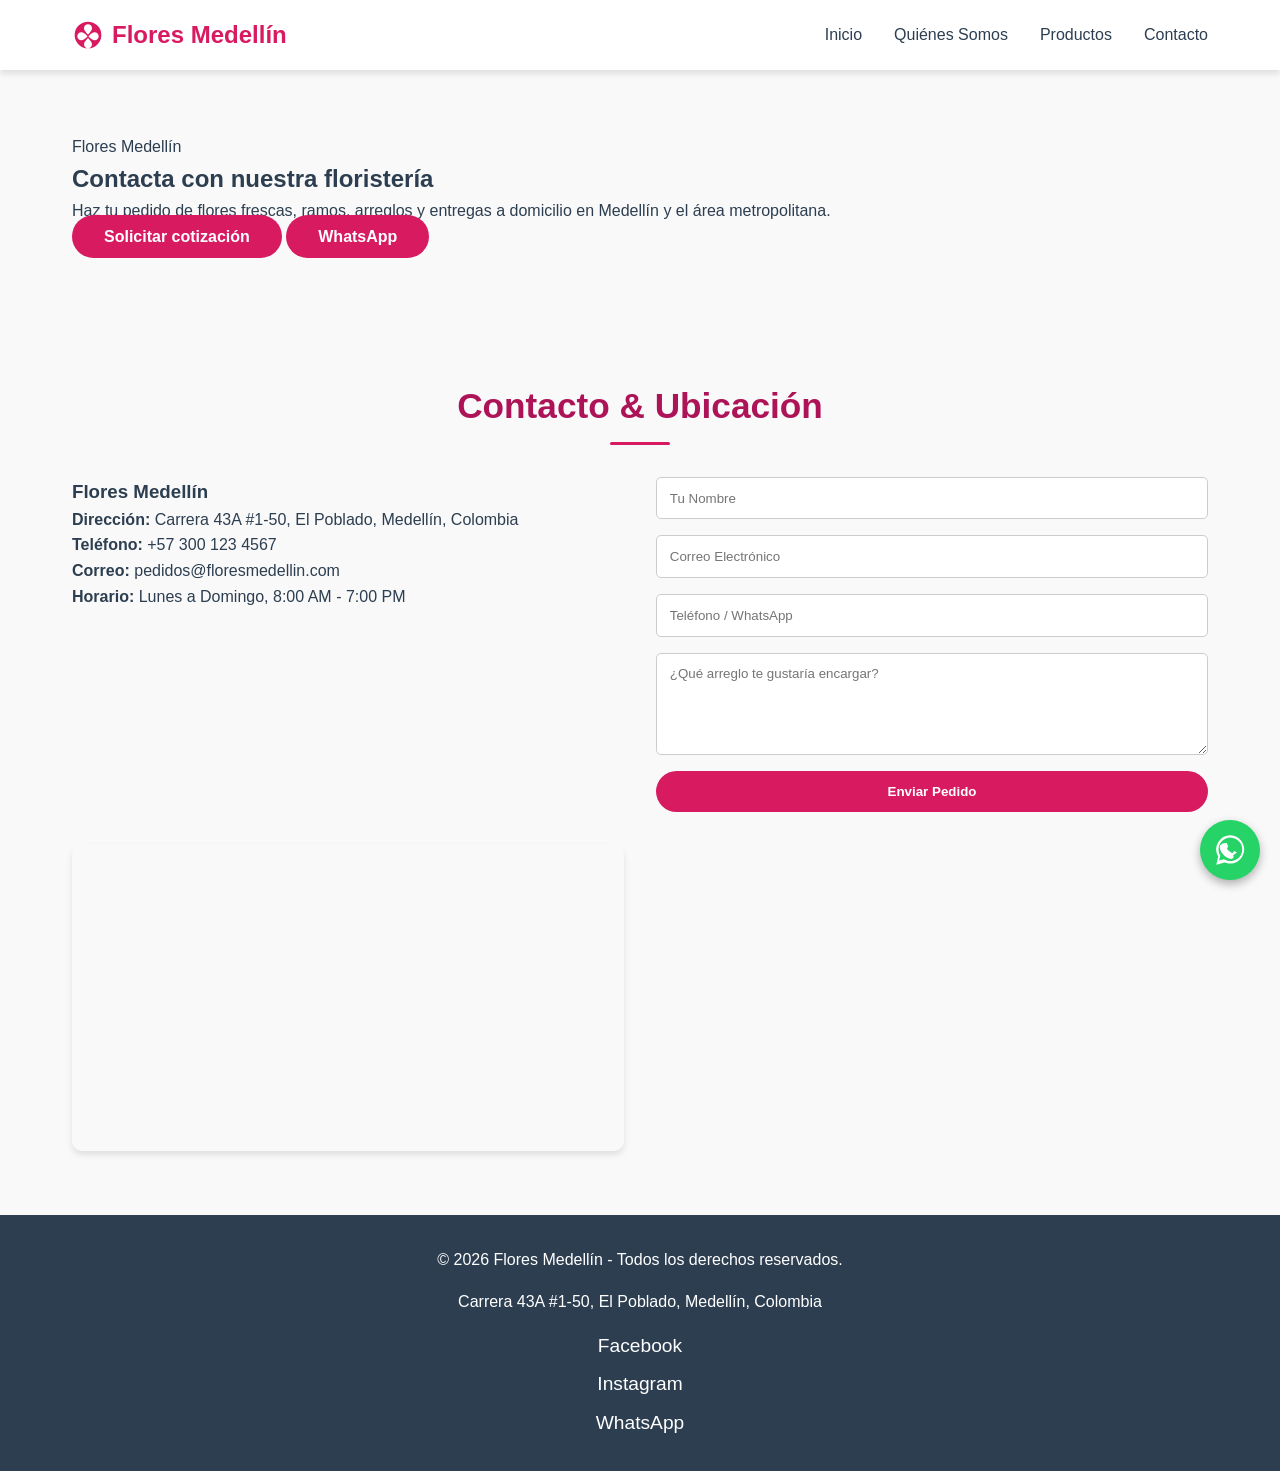
==== contacto.html @ 9ccc7f49 "Se crea página interna contacto" ====
<!DOCTYPE html>
<html lang="es">
<head>
    <meta charset="UTF-8">
    <meta name="viewport" content="width=device-width, initial-scale=1.0">
    <title>Flores Medellín | Contacto</title>
<link rel="stylesheet" href="/style.css">
</head>
<body>

    <header>
        <nav class="navbar">
            <a href="#inicio" class="logo">
                <svg viewBox="0 0 24 24">
                    <path d="M12,2A10,10 0 0,0 2,12A10,10 0 0,0 12,22A10,10 0 0,0 22,12A10,10 0 0,0 12,2M12,4C13.5,4 15,5.2 15,7C15,8.5 13.8,9.8 12.5,11.2L12,11.7L11.5,11.2C10.2,9.8 9,8.5 9,7C9,5.2 10.5,4 12,4M7,10C8.5,10 9.8,11.2 11.2,12.5L11.7,13L11.2,13.5C9.8,14.8 8.5,16 7,16C5.2,16 4,14.5 4,13C4,11.5 5.2,10 7,10M17,10C18.8,10 20,11.5 20,13C20,14.5 18.8,16 17,16C15.5,16 14.2,14.8 12.8,13.5L12.3,13L12.8,12.5C14.2,11.2 15.5,10 17,10M12,14.3L12.5,14.8C13.8,16.2 15,17.5 15,19C15,20.8 13.5,22 12,22C10.5,22 9,20.8 9,19C9,17.5 10.2,16.2 11.5,14.8L12,14.3Z"/>
                </svg>
                Flores Medellín
            </a>
            <ul class="nav-links">
                <li><a href="index.html">Inicio</a></li>
                <li><a href="quienes-somos.html">Quiénes Somos</a></li>
                <li><a href="productos.html">Productos</a></li>
                <li><a href="contacto.html">Contacto</a></li>
            </ul>
        </nav>
    </header>
    <section id="contacto-hero">
        <div class="contact-hero-content">
            <span class="section-tag">Flores Medellín</span>
            <h1>Contacta con nuestra floristería</h1>
            <p>Haz tu pedido de flores frescas, ramos, arreglos y entregas a domicilio en Medellín y el área metropolitana.</p>
            <div class="contact-hero-actions">
                <a href="contacto.html#contacto-form" class="btn">Solicitar cotización</a>
                <a href="https://wa.me/573001234567" class="btn btn-outline" target="_blank">WhatsApp</a>
            </div>
        </div>
    </section>
    <section id="contacto">
        <h2 class="section-title">Contacto & Ubicación</h2>
        <div class="contact-container">
            <div class="contact-info">
                <div class="contact-info-card">
                    <h3>Flores Medellín</h3>
                    <p><strong>Dirección:</strong> Carrera 43A #1-50, El Poblado, Medellín, Colombia</p>
                    <p><strong>Teléfono:</strong> +57 300 123 4567</p>
                    <p><strong>Correo:</strong> pedidos@floresmedellin.com</p>
                    <p><strong>Horario:</strong> Lunes a Domingo, 8:00 AM - 7:00 PM</p>
                </div>
            </div>
            <form id="contacto-form" class="contact-form" action="#" method="post">
                <input type="text" name="nombre" placeholder="Tu Nombre" required>
                <input type="email" name="email" placeholder="Correo Electrónico" required>
                <input type="tel" name="telefono" placeholder="Teléfono / WhatsApp" required>
                <textarea rows="5" name="mensaje" placeholder="¿Qué arreglo te gustaría encargar?" required></textarea>
                <button type="submit" class="btn">Enviar Pedido</button>
            </form>
            <div class="map-container">
                <iframe src="https://www.google.com/maps/embed?pb=!1m18!1m12!1m3!1d63458.12328014589!2d-75.60252136034177!3d6.24420327389851!2m3!1f0!f0!3f0!3m2!1i1024!2i768!4f13.1!3m3!1m2!1s0x8e4428dfb80fad05%3A0x42137cfcc7b53b56!2sMedell%C3%ADn%2C%20Antioquia!5e0!3m2!1ses!2sco!4v1700000000000!5m2!1ses!2sco" allowfullscreen="" loading="lazy"></iframe>
            </div>
        </div>
    </section>
    <!-- Boton Flotante de Whatsapp -->
<div class="whatsapp-container">
    <div class="whatsapp-tooltip" id="waTooltip">
        ¡Hola! 👋 ¿Necesitas ayuda con tu pedido?
        <span class="tooltip-close" onclick="closeTooltip(event)">&times;</span>
    </div>
    <a href="#" id="waBtn" class="whatsapp-btn" target="_blank" aria-label="Chat en WhatsApp">
        <svg viewBox="0 0 32 32" class="whatsapp-icon">
            <path d="M16 2a13 13 0 0 0-11.27 19.52L3 29l7.7-1.93A13 13 0 1 0 16 2zm0 23.83a10.8 10.8 0 0 1-5.52-1.51l-.4-.24-4.58 1.15 1.22-4.47-.26-.41A10.82 10.82 0 1 1 16 25.83zm5.93-8.11c-.32-.16-1.92-.95-2.22-1.06s-.51-.16-.73.16-.84 1.06-1.03 1.28-.38.24-.7.08a8.84 8.84 0 0 1-2.61-1.61 9.77 9.77 0 0 1-1.81-2.25c-.19-.32 0-.49.15-.65s.32-.38.48-.57a2.22 2.22 0 0 0 .32-.53.59.59 0 0 0 0-.56c-.08-.16-.73-1.76-1-2.41s-.54-.54-.74-.55h-.63a1.21 1.21 0 0 0-.88.41A3.68 3.68 0 0 0 6.5 14.5a6.41 6.41 0 0 0 1.34 3.4 14.7 14.7 0 0 0 5.62 4.96c2.32 1 2.79.8 3.3.75a2.81 2.81 0 0 0 1.86-1.31 2.29 2.29 0 0 0 .16-1.31c-.07-.11-.23-.19-.55-.35z"/>
        </svg>
    </a>
</div>
<div></div>
    <footer>
        <div class="footer-content">
            <p>&copy; 2026 Flores Medellín - Todos los derechos reservados.</p>
            <p>Carrera 43A #1-50, El Poblado, Medellín, Colombia</p>
            <div class="social-links">
                <a href="https://facebook.com" target="_blank" aria-label="Facebook">Facebook</a>
                <a href="https://instagram.com" target="_blank" aria-label="Instagram">Instagram</a>
                <a href="https://wa.me/" target="_blank" aria-label="WhatsApp">WhatsApp</a>
            </div>
        </div>
    </footer>
    <script src="/script.js"></script>
</body>
</html>
---- style.css ----
/* --- VARIABLES & RESET --- */
        :root {
            --primary: #d81b60;
            --primary-dark: #ad1457;
            --accent: #e8f5e9;
            --text-dark: #2c3e50;
            --text-light: #666;
            --bg-light: #f9f9f9;
            --white: #ffffff;
            --shadow: 0 4px 6px rgba(0, 0, 0, 0.1);
            --transition: all 0.3s ease;
        }
        * {
            margin: 0;
            padding: 0;
            box-sizing: border-box;
            font-family: 'Segoe UI', Tahoma, Geneva, Verdana, sans-serif;
        }
        html {
            scroll-behavior: smooth;
        }
        body {
            color: var(--text-dark);
            background-color: var(--bg-light);
            line-height: 1.6;
        }
        /* --- HEADER & NAVBAR --- */
        header {
            background-color: var(--white);
            box-shadow: var(--shadow);
            position: sticky;
            top: 0;
            z-index: 1000;
        }
        .navbar {
            display: flex;
            justify-content: space-between;
            align-items: center;
            max-width: 1200px;
            margin: 0 auto;
            padding: 1rem 2rem;
        }
        .logo {
            display: flex;
            align-items: center;
            gap: 0.5rem;
            text-decoration: none;
            font-size: 1.5rem;
            font-weight: bold;
            color: var(--primary);
        }
        .logo svg {
            width: 32px;
            height: 32px;
            fill: var(--primary);
        }
        .nav-links {
            display: flex;
            list-style: none;
            gap: 2rem;
        }
        .nav-links a {
            text-decoration: none;
            color: var(--text-dark);
            font-weight: 500;
            transition: var(--transition);
        }
        .nav-links a:hover {
            color: var(--primary);
        }
        /* --- HERO SECTION (INICIO) --- */
        #inicio {
            background: linear-gradient(rgba(0, 0, 0, 0.4), rgba(0, 0, 0, 0.4)), 
                        url('https://images.unsplash.com/photo-1508610048659-a06b669e3321?auto=format&fit=crop&w=1350&q=80') center/cover no-repeat;
            height: 80vh;
            display: flex;
            flex-direction: column;
            justify-content: center;
            align-items: center;
            text-align: center;
            color: var(--white);
            padding: 0 1rem;
        }
        #inicio h1 {
            font-size: 3rem;
            margin-bottom: 1rem;
            text-shadow: 2px 2px 4px rgba(0,0,0,0.5);
        }
        #inicio p {
            font-size: 1.25rem;
            margin-bottom: 2rem;
            max-width: 600px;
        }
        .btn {
            background-color: var(--primary);
            color: var(--white);
            padding: 0.8rem 2rem;
            border: none;
            border-radius: 25px;
            text-decoration: none;
            font-weight: bold;
            transition: var(--transition);
        }
        .btn:hover {
            background-color: var(--primary-dark);
            transform: translateY(-2px);
        }
        /* --- SECCIONES GENERALES --- */
        section {
            padding: 4rem 2rem;
            max-width: 1200px;
            margin: 0 auto;
        }
        .section-title {
            text-align: center;
            font-size: 2.2rem;
            color: var(--primary-dark);
            margin-bottom: 2rem;
            position: relative;
        }
        .section-title::after {
            content: '';
            width: 60px;
            height: 3px;
            background-color: var(--primary);
            display: block;
            margin: 0.5rem auto 0;
            border-radius: 2px;
        }
        /* --- QUIÉNES SOMOS --- */
        .about-container {
            display: grid;
            grid-template-columns: 1fr 1fr;
            gap: 2rem;
            align-items: center;
        }

        .about-img img {
            width: 100%;
            border-radius: 10px;
            box-shadow: var(--shadow);
        }

        .about-text p {
            margin-bottom: 1rem;
            color: var(--text-light);
        }

        /* --- PRODUCTOS (VITRINA) --- */
        .category-title {
            font-size: 1.5rem;
            color: var(--text-dark);
            margin: 2rem 0 1rem 0;
            border-left: 4px solid var(--primary);
            padding-left: 0.5rem;
        }

        .product-grid {
            display: grid;
            grid-template-columns: repeat(auto-fit, minmax(250px, 1fr));
            gap: 2rem;
        }
        .card {
            background-color: var(--white);
            border-radius: 10px;
            overflow: hidden;
            box-shadow: var(--shadow);
            transition: var(--transition);
            display: flex;
            flex-direction: column;
        }
        .card:hover {
            transform: translateY(-5px);
        }
        .card img {
            width: 100%;
            height: 220px;
            object-fit: cover;
        }
        .card-body {
            padding: 1.5rem;
            display: flex;
            flex-direction: column;
            flex-grow: 1;
        }
        .card-body h4 {
            font-size: 1.2rem;
            margin-bottom: 0.5rem;
        }
        .card-body p {
            color: var(--text-light);
            font-size: 0.9rem;
            margin-bottom: 1rem;
            flex-grow: 1;
        }
        .card-price {
            font-size: 1.25rem;
            font-weight: bold;
            color: var(--primary);
            margin-bottom: 1rem;
        }
        /* --- CONTACTO & UBICACIÓN --- */
        .contact-container {
            display: grid;
            grid-template-columns: 1fr 1fr;
            gap: 2rem;
        }
        .contact-form {
            display: flex;
            flex-direction: column;
            gap: 1rem;
        }
        .contact-form input, 
        .contact-form textarea {
            width: 100%;
            padding: 0.8rem;
            border: 1px solid #ccc;
            border-radius: 5px;
            outline: none;
        }
        .contact-form input:focus, 
        .contact-form textarea:focus {
            border-color: var(--primary);
        }
        .map-container iframe {
            width: 100%;
            height: 100%;
            min-height: 300px;
            border: 0;
            border-radius: 10px;
            box-shadow: var(--shadow);
        }
        /* --- FOOTER --- */
        footer {
            background-color: var(--text-dark);
            color: var(--white);
            padding: 2rem 1rem;
            text-align: center;
        }
        .footer-content {
            max-width: 1200px;
            margin: 0 auto;
            display: flex;
            flex-direction: column;
            align-items: center;
            gap: 1rem;
        }
        .social-links {
            display: flex;
            gap: 1.5rem;
        }
        .social-links a {
            color: var(--white);
            text-decoration: none;
            font-size: 1.2rem;
            transition: var(--transition);
        }
        .social-links a:hover {
            color: var(--primary);
        }
        /* --- RESPONSIVE DESIGN --- */
        @media (max-width: 768px) {
            .navbar {
                flex-direction: column;
                gap: 1rem;
            }
            .nav-links {
                gap: 1rem;
                flex-wrap: wrap;
                justify-content: center;
            }

            #inicio h1 {
                font-size: 2.2rem;
            }

            .about-container, 
            .contact-container {
                grid-template-columns: 1fr;
            }
        }
        
        /* BOTON DE WHATSAPP */

        /* Contenedor principal relativo al viewport */
.whatsapp-container {
    position: fixed;
    bottom: 20px;
    right: 20px;
    z-index: 9999;
    display: flex;
    flex-direction: column;
    align-items: flex-end;
}

/* Botón flotante */
.whatsapp-btn {
    width: 60px;
    height: 60px;
    background-color: #25d366;
    border-radius: 50%;
    display: flex;
    justify-content: center;
    align-items: center;
    box-shadow: 0 4px 10px rgba(0, 0, 0, 0.3);
    transition: transform 0.3s ease, background-color 0.3s ease;
    animation: waPulse 2s infinite;
}

.whatsapp-btn:hover {
    background-color: #20ba5a;
    transform: scale(1.1);
}

.whatsapp-icon {
    width: 35px;
    height: 35px;
    fill: #ffffff;
}

/* Tooltip / Globo de diálogo */
.whatsapp-tooltip {
    background-color: #ffffff;
    color: #333;
    padding: 10px 15px;
    border-radius: 12px;
    box-shadow: 0 4px 12px rgba(0, 0, 0, 0.15);
    font-size: 0.9rem;
    font-family: system-ui, -apple-system, sans-serif;
    margin-bottom: 10px;
    position: relative;
    opacity: 0;
    transform: translateY(10px);
    transition: opacity 0.4s ease, transform 0.4s ease;
    pointer-events: none;
}

.whatsapp-tooltip.active {
    opacity: 1;
    transform: translateY(0);
    pointer-events: auto;
}

.tooltip-close {
    margin-left: 8px;
    cursor: pointer;
    font-weight: bold;
    color: #999;
}

.tooltip-close:hover {
    color: #333;
}

/* Animación sutil de pulso */
@keyframes waPulse {
    0% {
        box-shadow: 0 0 0 0 rgba(37, 211, 102, 0.7);
    }
    70% {
        box-shadow: 0 0 0 15px rgba(37, 211, 102, 0);
    }
    100% {
        box-shadow: 0 0 0 0 rgba(37, 211, 102, 0);
    }
}

.site-footer {
  background-color: #1f2937;
  color: #f3f4f6;
  font-family: system-ui, -apple-system, sans-serif;
  padding: 3rem 1.5rem 1.5rem;
}

.footer-container {
  max-width: 1200px;
  margin: 0 auto;
  display: grid;
  grid-template-columns: repeat(auto-fit, minmax(220px, 1fr));
  gap: 2.5rem;
}

.footer-logo {
  font-size: 1.5rem;
  color: #e11d48; /* Tono floral destacado */
  margin-bottom: 0.75rem;
}

.footer-tagline, .footer-address {
  font-size: 0.9rem;
  color: #9ca3af;
  line-height: 1.5;
  margin-bottom: 0.5rem;
}

.footer-title {
  font-size: 1.1rem;
  color: #ffffff;
  margin-bottom: 1rem;
  font-weight: 600;
}

.footer-nav ul {
  list-style: none;
  padding: 0;
  margin: 0;
}

.footer-nav li {
  margin-bottom: 0.5rem;
}

.footer-nav a, .social-icon {
  color: #d1d5db;
  text-decoration: none;
  font-size: 0.9rem;
  transition: color 0.2s ease-in-out;
}

.footer-nav a:hover, .social-icon:hover {
  color: #fb7185;
}

.social-links {
  display: flex;
  flex-direction: column;
  gap: 0.5rem;
}

.footer-bottom {
  max-width: 1200px;
  margin: 2.5rem auto 0;
  padding-top: 1.5rem;
  border-top: 1px solid #374151;
  text-align: center;
  font-size: 0.85rem;
  color: #9ca3af;
}

/* Responsivo para pantallas pequeñas */
@media (max-width: 640px) {
  .footer-container {
    grid-template-columns: 1fr;
    gap: 1.5rem;
  }
}
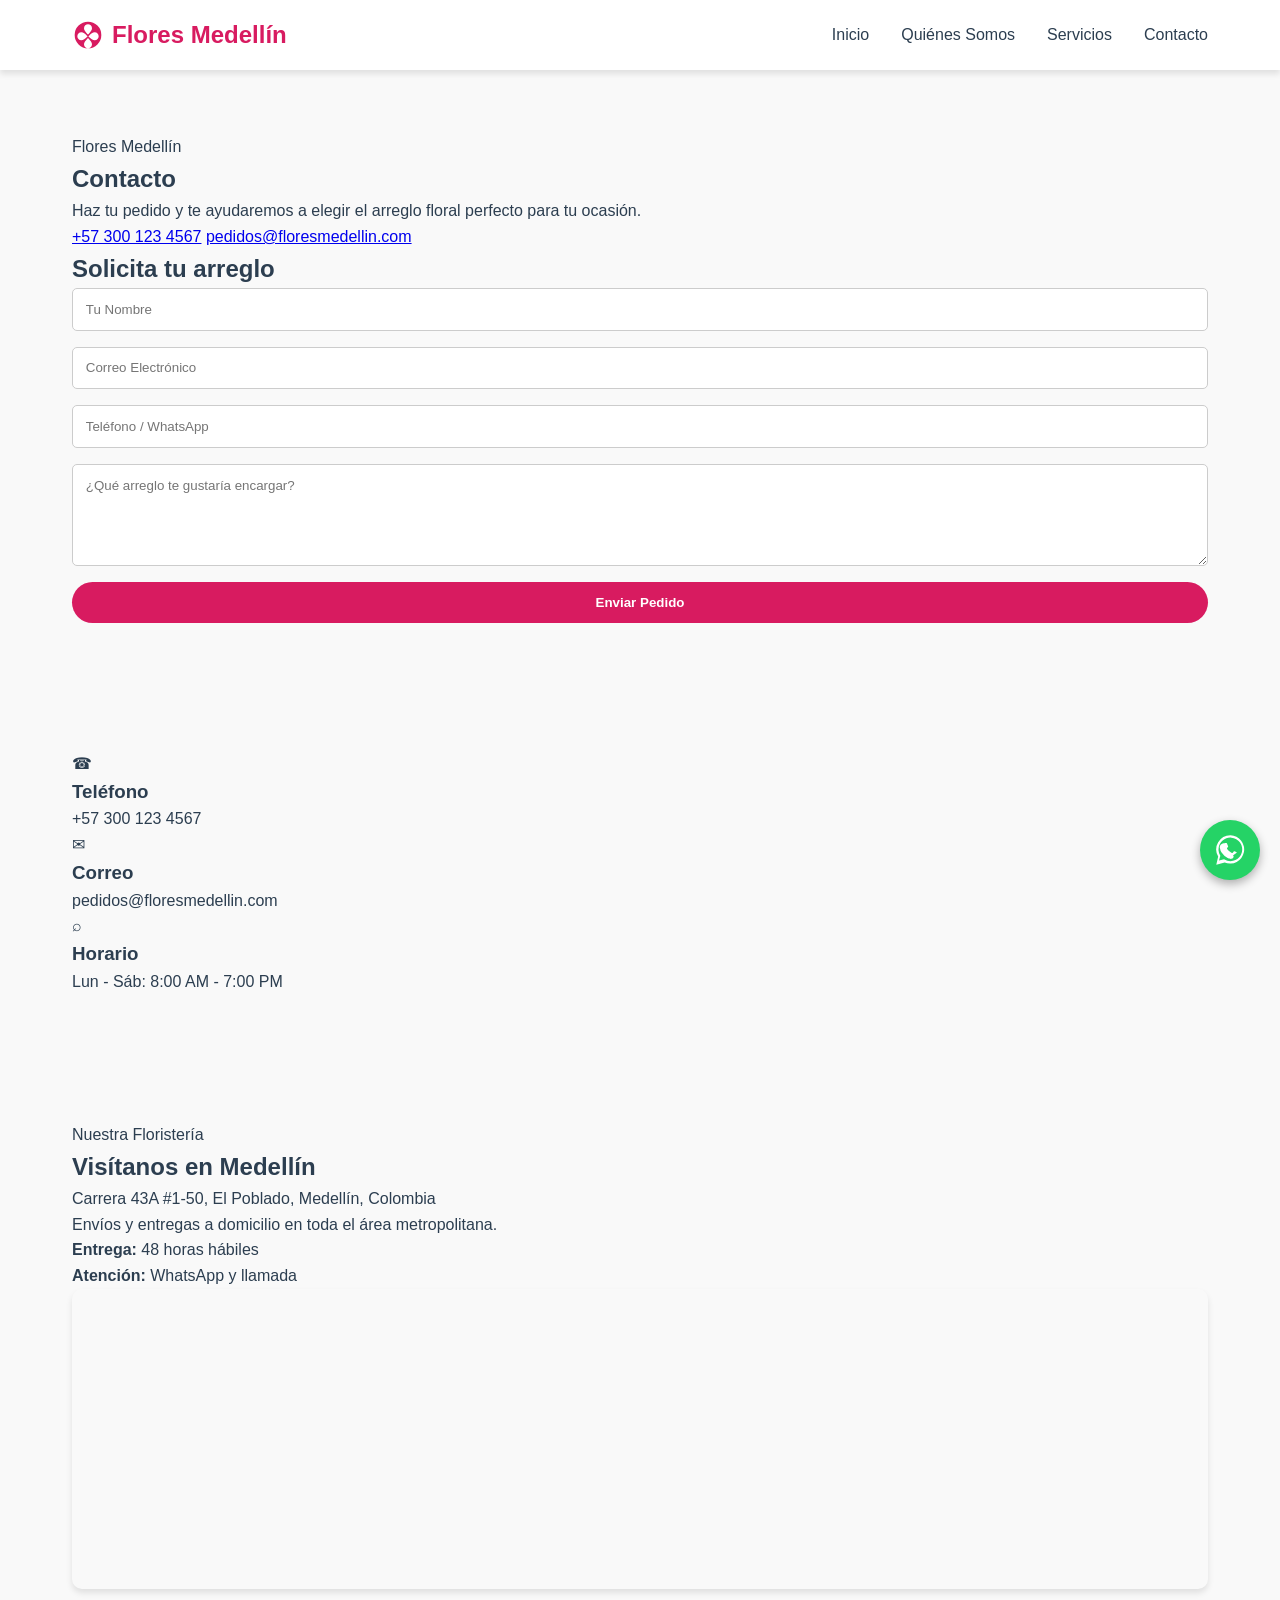
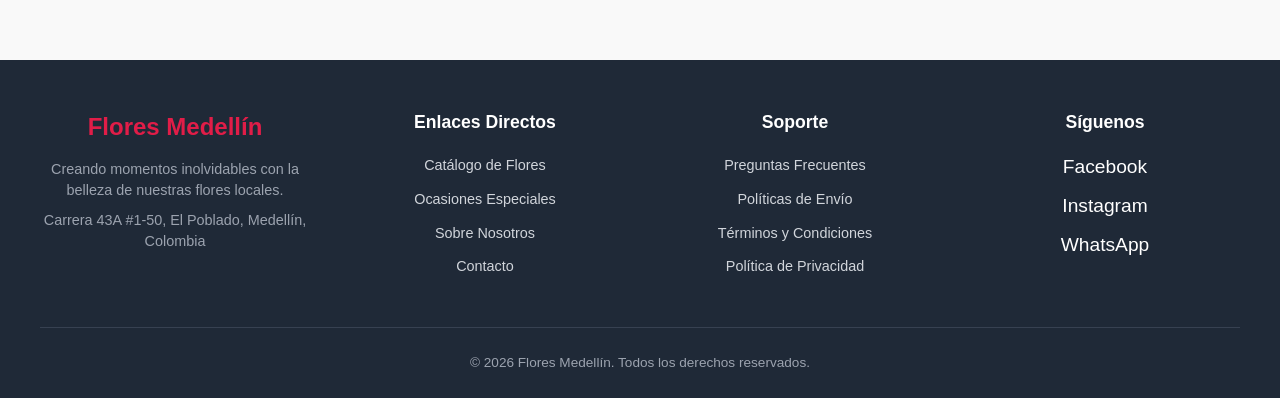
==== commit 6fed77d8: "Se crea pagina de servicio, se actualiza el index, se actualiza quienes somos" ====
--- a/contacto.html
+++ b/contacto.html
@@ -4,13 +4,12 @@
     <meta charset="UTF-8">
     <meta name="viewport" content="width=device-width, initial-scale=1.0">
     <title>Flores Medellín | Contacto</title>
-<link rel="stylesheet" href="/style.css">
+    <link rel="stylesheet" href="/style.css">
 </head>
 <body>
-
     <header>
         <nav class="navbar">
-            <a href="#inicio" class="logo">
+            <a href="index.html" class="logo">
                 <svg viewBox="0 0 24 24">
                     <path d="M12,2A10,10 0 0,0 2,12A10,10 0 0,0 12,22A10,10 0 0,0 22,12A10,10 0 0,0 12,2M12,4C13.5,4 15,5.2 15,7C15,8.5 13.8,9.8 12.5,11.2L12,11.7L11.5,11.2C10.2,9.8 9,8.5 9,7C9,5.2 10.5,4 12,4M7,10C8.5,10 9.8,11.2 11.2,12.5L11.7,13L11.2,13.5C9.8,14.8 8.5,16 7,16C5.2,16 4,14.5 4,13C4,11.5 5.2,10 7,10M17,10C18.8,10 20,11.5 20,13C20,14.5 18.8,16 17,16C15.5,16 14.2,14.8 12.8,13.5L12.3,13L12.8,12.5C14.2,11.2 15.5,10 17,10M12,14.3L12.5,14.8C13.8,16.2 15,17.5 15,19C15,20.8 13.5,22 12,22C10.5,22 9,20.8 9,19C9,17.5 10.2,16.2 11.5,14.8L12,14.3Z"/>
                 </svg>
@@ -18,69 +17,133 @@
             </a>
             <ul class="nav-links">
                 <li><a href="index.html">Inicio</a></li>
-                <li><a href="quienes-somos.html">Quiénes Somos</a></li>
-                <li><a href="productos.html">Productos</a></li>
+                <li><a href="quienessomos.html">Quiénes Somos</a></li>
+                <li><a href="servicios.html">Servicios</a></li>
                 <li><a href="contacto.html">Contacto</a></li>
             </ul>
         </nav>
     </header>
-    <section id="contacto-hero">
-        <div class="contact-hero-content">
-            <span class="section-tag">Flores Medellín</span>
-            <h1>Contacta con nuestra floristería</h1>
-            <p>Haz tu pedido de flores frescas, ramos, arreglos y entregas a domicilio en Medellín y el área metropolitana.</p>
-            <div class="contact-hero-actions">
-                <a href="contacto.html#contacto-form" class="btn">Solicitar cotización</a>
-                <a href="https://wa.me/573001234567" class="btn btn-outline" target="_blank">WhatsApp</a>
-            </div>
-        </div>
-    </section>
-    <section id="contacto">
-        <h2 class="section-title">Contacto & Ubicación</h2>
-        <div class="contact-container">
-            <div class="contact-info">
-                <div class="contact-info-card">
-                    <h3>Flores Medellín</h3>
-                    <p><strong>Dirección:</strong> Carrera 43A #1-50, El Poblado, Medellín, Colombia</p>
-                    <p><strong>Teléfono:</strong> +57 300 123 4567</p>
-                    <p><strong>Correo:</strong> pedidos@floresmedellin.com</p>
-                    <p><strong>Horario:</strong> Lunes a Domingo, 8:00 AM - 7:00 PM</p>
+
+    <main class="contact-page">
+        <section class="contact-hero">
+            <div class="contact-hero-copy">
+                <span class="section-kicker">Flores Medellín</span>
+                <h1>Contacto</h1>
+                <p class="hero-text">Haz tu pedido y te ayudaremos a elegir el arreglo floral perfecto para tu ocasión.</p>
+                <div class="contact-quick-links">
+                    <a href="tel:+573001234567" class="quick-link">+57 300 123 4567</a>
+                    <a href="mailto:pedidos@floresmedellin.com" class="quick-link">pedidos@floresmedellin.com</a>
                 </div>
             </div>
-            <form id="contacto-form" class="contact-form" action="#" method="post">
-                <input type="text" name="nombre" placeholder="Tu Nombre" required>
-                <input type="email" name="email" placeholder="Correo Electrónico" required>
-                <input type="tel" name="telefono" placeholder="Teléfono / WhatsApp" required>
-                <textarea rows="5" name="mensaje" placeholder="¿Qué arreglo te gustaría encargar?" required></textarea>
-                <button type="submit" class="btn">Enviar Pedido</button>
-            </form>
+
+            <div class="contact-hero-card">
+                <h2>Solicita tu arreglo</h2>
+                <form class="contact-form" action="#" method="post">
+                    <input type="text" name="nombre" placeholder="Tu Nombre" required>
+                    <input type="email" name="email" placeholder="Correo Electrónico" required>
+                    <input type="tel" name="telefono" placeholder="Teléfono / WhatsApp" required>
+                    <textarea name="mensaje" rows="5" placeholder="¿Qué arreglo te gustaría encargar?" required></textarea>
+                    <button type="submit" class="btn">Enviar Pedido</button>
+                </form>
+            </div>
+        </section>
+
+        <section class="contact-info-grid">
+            <article class="info-card">
+                <span class="info-icon">☎</span>
+                <h3>Teléfono</h3>
+                <p>+57 300 123 4567</p>
+            </article>
+            <article class="info-card">
+                <span class="info-icon">✉</span>
+                <h3>Correo</h3>
+                <p>pedidos@floresmedellin.com</p>
+            </article>
+            <article class="info-card">
+                <span class="info-icon">⌕</span>
+                <h3>Horario</h3>
+                <p>Lun - Sáb: 8:00 AM - 7:00 PM</p>
+            </article>
+        </section>
+
+        <section class="contact-location">
+            <div class="location-copy">
+                <span class="section-kicker">Nuestra Floristería</span>
+                <h2>Visítanos en Medellín</h2>
+                <p>Carrera 43A #1-50, El Poblado, Medellín, Colombia</p>
+                <p>Envíos y entregas a domicilio en toda el área metropolitana.</p>
+                <div class="location-details">
+                    <div>
+                        <strong>Entrega:</strong>
+                        <span>48 horas hábiles</span>
+                    </div>
+                    <div>
+                        <strong>Atención:</strong>
+                        <span>WhatsApp y llamada</span>
+                    </div>
+                </div>
+            </div>
             <div class="map-container">
                 <iframe src="https://www.google.com/maps/embed?pb=!1m18!1m12!1m3!1d63458.12328014589!2d-75.60252136034177!3d6.24420327389851!2m3!1f0!f0!3f0!3m2!1i1024!2i768!4f13.1!3m3!1m2!1s0x8e4428dfb80fad05%3A0x42137cfcc7b53b56!2sMedell%C3%ADn%2C%20Antioquia!5e0!3m2!1ses!2sco!4v1700000000000!5m2!1ses!2sco" allowfullscreen="" loading="lazy"></iframe>
             </div>
+        </section>
+    </main>
+
+    <!-- Boton Flotante de Whatsapp -->
+    <div class="whatsapp-container">
+        <div class="whatsapp-tooltip" id="waTooltip">
+            ¡Hola! 👋 ¿Necesitas ayuda con tu pedido?
+            <span class="tooltip-close" onclick="closeTooltip(event)">&times;</span>
         </div>
-    </section>
-    <!-- Boton Flotante de Whatsapp -->
-<div class="whatsapp-container">
-    <div class="whatsapp-tooltip" id="waTooltip">
-        ¡Hola! 👋 ¿Necesitas ayuda con tu pedido?
-        <span class="tooltip-close" onclick="closeTooltip(event)">&times;</span>
+        <a href="#" id="waBtn" class="whatsapp-btn" target="_blank" aria-label="Chat en WhatsApp">
+            <svg viewBox="0 0 32 32" class="whatsapp-icon">
+                <path d="M16 2a13 13 0 0 0-11.27 19.52L3 29l7.7-1.93A13 13 0 1 0 16 2zm0 23.83a10.8 10.8 0 0 1-5.52-1.51l-.4-.24-4.58 1.15 1.22-4.47-.26-.41A10.82 10.82 0 1 1 16 25.83zm5.93-8.11c-.32-.16-1.92-.95-2.22-1.06s-.51-.16-.73.16-.84 1.06-1.03 1.28-.38.24-.7.08a8.84 8.84 0 0 1-2.61-1.61 9.77 9.77 0 0 1-1.81-2.25c-.19-.32 0-.49.15-.65s.32-.38.48-.57a2.22 2.22 0 0 0 .32-.53.59.59 0 0 0 0-.56c-.08-.16-.73-1.76-1-2.41s-.54-.54-.74-.55h-.63a1.21 1.21 0 0 0-.88.41A3.68 3.68 0 0 0 6.5 14.5a6.41 6.41 0 0 0 1.34 3.4 14.7 14.7 0 0 0 5.62 4.96c2.32 1 2.79.8 3.3.75a2.81 2.81 0 0 0 1.86-1.31 2.29 2.29 0 0 0 .16-1.31c-.07-.11-.23-.19-.55-.35z"/>
+            </svg>
+        </a>
     </div>
-    <a href="#" id="waBtn" class="whatsapp-btn" target="_blank" aria-label="Chat en WhatsApp">
-        <svg viewBox="0 0 32 32" class="whatsapp-icon">
-            <path d="M16 2a13 13 0 0 0-11.27 19.52L3 29l7.7-1.93A13 13 0 1 0 16 2zm0 23.83a10.8 10.8 0 0 1-5.52-1.51l-.4-.24-4.58 1.15 1.22-4.47-.26-.41A10.82 10.82 0 1 1 16 25.83zm5.93-8.11c-.32-.16-1.92-.95-2.22-1.06s-.51-.16-.73.16-.84 1.06-1.03 1.28-.38.24-.7.08a8.84 8.84 0 0 1-2.61-1.61 9.77 9.77 0 0 1-1.81-2.25c-.19-.32 0-.49.15-.65s.32-.38.48-.57a2.22 2.22 0 0 0 .32-.53.59.59 0 0 0 0-.56c-.08-.16-.73-1.76-1-2.41s-.54-.54-.74-.55h-.63a1.21 1.21 0 0 0-.88.41A3.68 3.68 0 0 0 6.5 14.5a6.41 6.41 0 0 0 1.34 3.4 14.7 14.7 0 0 0 5.62 4.96c2.32 1 2.79.8 3.3.75a2.81 2.81 0 0 0 1.86-1.31 2.29 2.29 0 0 0 .16-1.31c-.07-.11-.23-.19-.55-.35z"/>
-        </svg>
-    </a>
-</div>
-<div></div>
-    <footer>
-        <div class="footer-content">
-            <p>&copy; 2026 Flores Medellín - Todos los derechos reservados.</p>
-            <p>Carrera 43A #1-50, El Poblado, Medellín, Colombia</p>
-            <div class="social-links">
-                <a href="https://facebook.com" target="_blank" aria-label="Facebook">Facebook</a>
-                <a href="https://instagram.com" target="_blank" aria-label="Instagram">Instagram</a>
-                <a href="https://wa.me/" target="_blank" aria-label="WhatsApp">WhatsApp</a>
+
+    <footer class="site-footer">
+        <div class="footer-container">
+            <div class="footer-brand">
+                <h3 class="footer-logo">Flores Medellín</h3>
+                <p class="footer-tagline">Creando momentos inolvidables con la belleza de nuestras flores locales.</p>
+                <p class="footer-address">
+                    <i class="icon-location"></i> Carrera 43A #1-50, El Poblado, Medellín, Colombia
+                </p>
             </div>
+
+            <div class="footer-nav">
+                <h4 class="footer-title">Enlaces Directos</h4>
+                <ul>
+                    <li><a href="/catálogo">Catálogo de Flores</a></li>
+                    <li><a href="/ocasiones">Ocasiones Especiales</a></li>
+                    <li><a href="/nosotros">Sobre Nosotros</a></li>
+                    <li><a href="/contacto">Contacto</a></li>
+                </ul>
+            </div>
+
+            <div class="footer-nav">
+                <h4 class="footer-title">Soporte</h4>
+                <ul>
+                    <li><a href="/preguntas-frecuentes">Preguntas Frecuentes</a></li>
+                    <li><a href="/envios">Políticas de Envío</a></li>
+                    <li><a href="/terminos">Términos y Condiciones</a></li>
+                    <li><a href="/privacidad">Política de Privacidad</a></li>
+                </ul>
+            </div>
+
+            <div class="footer-social-col">
+                <h4 class="footer-title">Síguenos</h4>
+                <div class="social-links">
+                    <a href="https://facebook.com" target="_blank" rel="noopener noreferrer" aria-label="Facebook" class="social-icon">Facebook</a>
+                    <a href="https://instagram.com" target="_blank" rel="noopener noreferrer" aria-label="Instagram" class="social-icon">Instagram</a>
+                    <a href="https://wa.me/" target="_blank" rel="noopener noreferrer" aria-label="WhatsApp" class="social-icon">WhatsApp</a>
+                </div>
+            </div>
+        </div>
+
+        <div class="footer-bottom">
+            <p>&copy; 2026 Flores Medellín. Todos los derechos reservados.</p>
         </div>
     </footer>
     <script src="/script.js"></script>
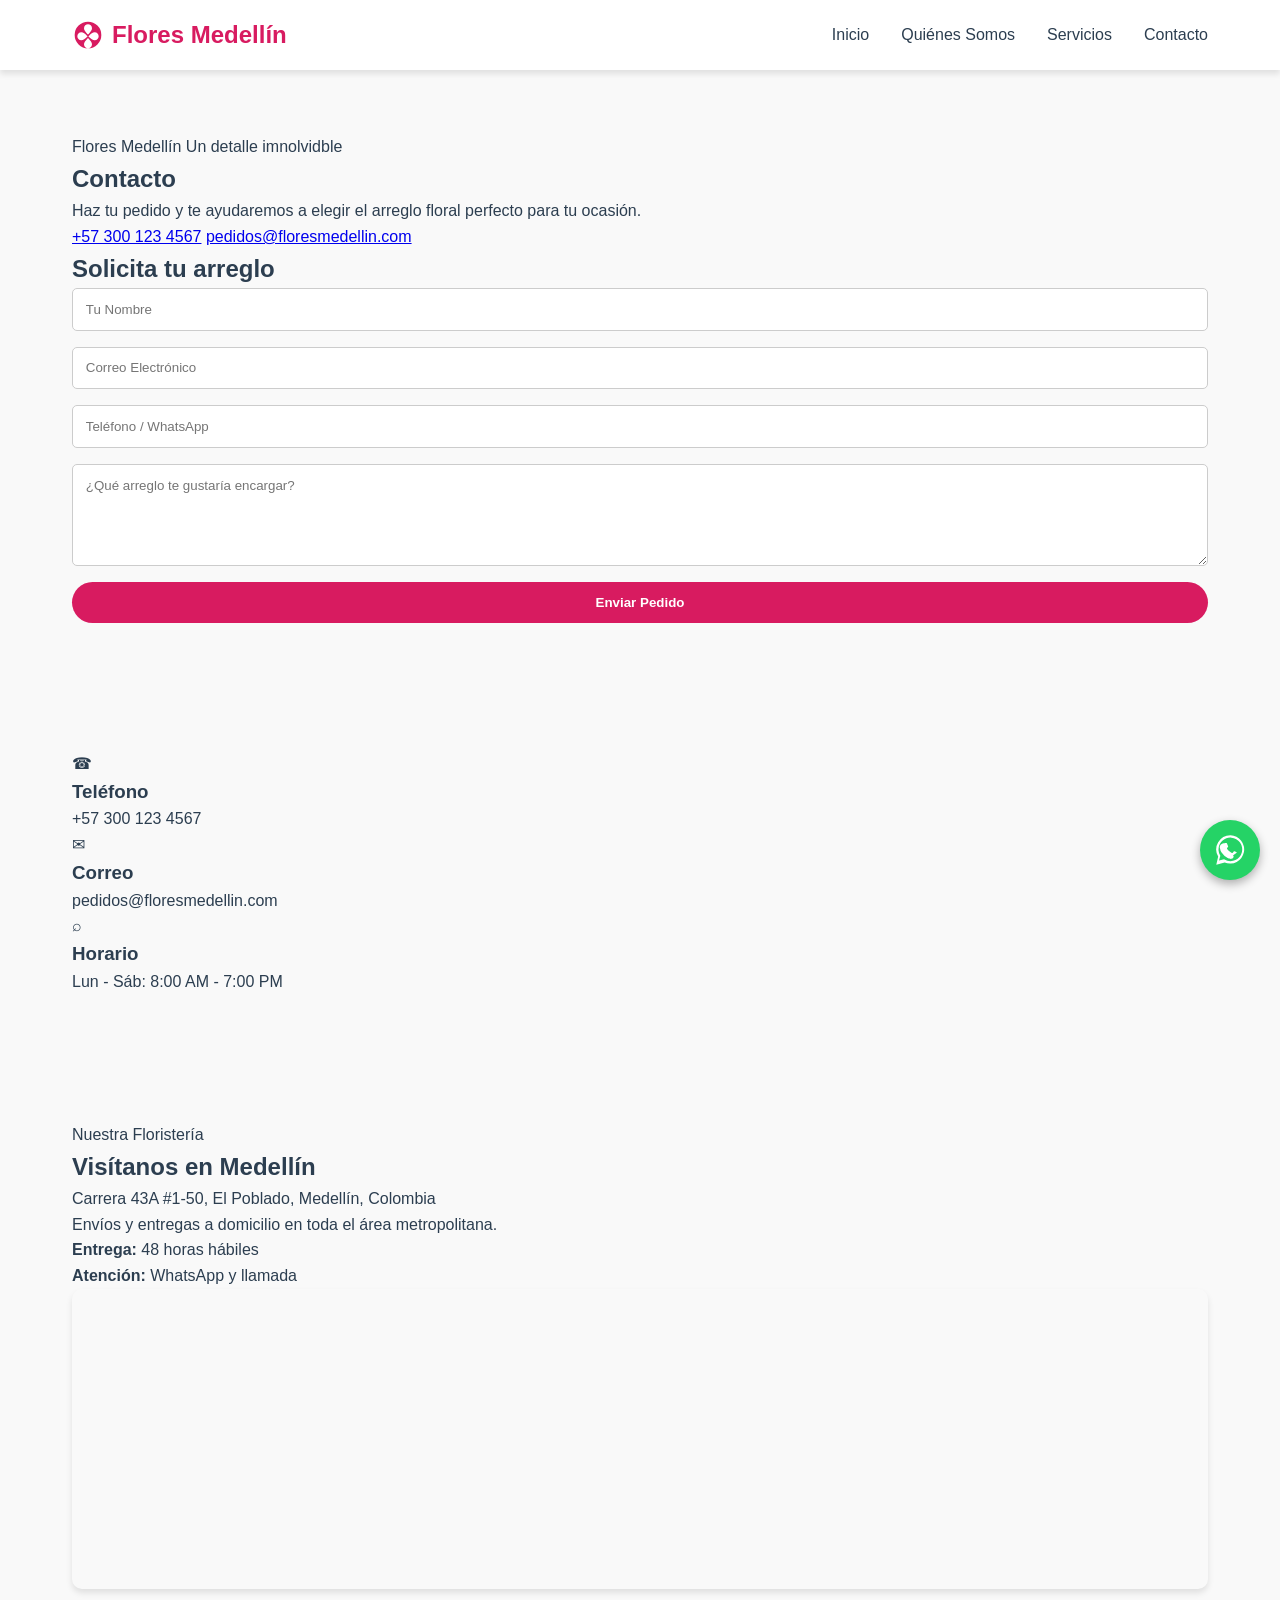
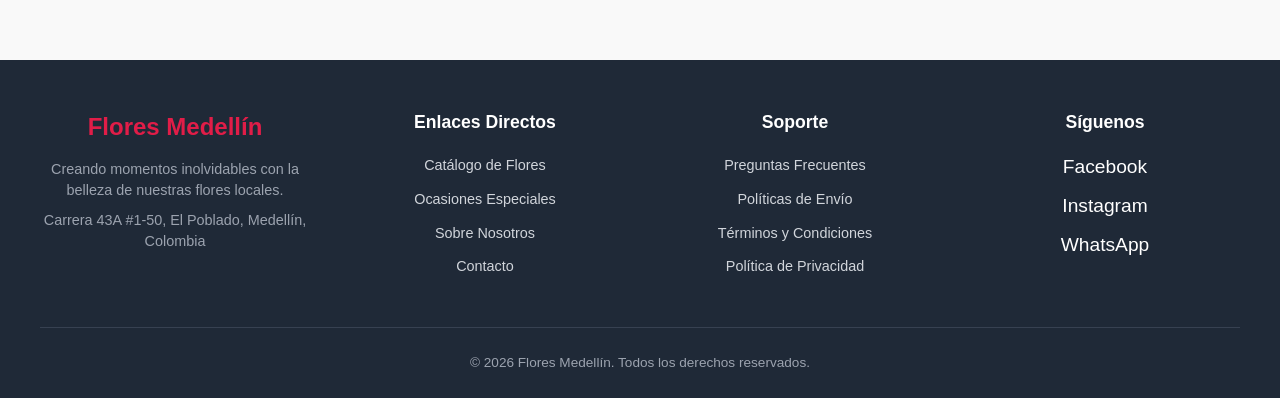
==== commit 3b144ce4: "Revise section kicker for improved messaging se actaloiza titulo Index" ====
--- a/contacto.html
+++ b/contacto.html
@@ -4,7 +4,7 @@
     <meta charset="UTF-8">
     <meta name="viewport" content="width=device-width, initial-scale=1.0">
     <title>Flores Medellín | Contacto</title>
-    <link rel="stylesheet" href="/style.css">
+    <link rel="stylesheet" href="style.css">
 </head>
 <body>
     <header>
@@ -27,7 +27,7 @@
     <main class="contact-page">
         <section class="contact-hero">
             <div class="contact-hero-copy">
-                <span class="section-kicker">Flores Medellín</span>
+                <span class="section-kicker">Flores Medellín Un detalle imnolvidble</span>
                 <h1>Contacto</h1>
                 <p class="hero-text">Haz tu pedido y te ayudaremos a elegir el arreglo floral perfecto para tu ocasión.</p>
                 <div class="contact-quick-links">
@@ -148,4 +148,4 @@
     </footer>
     <script src="/script.js"></script>
 </body>
-</html>+</html>
